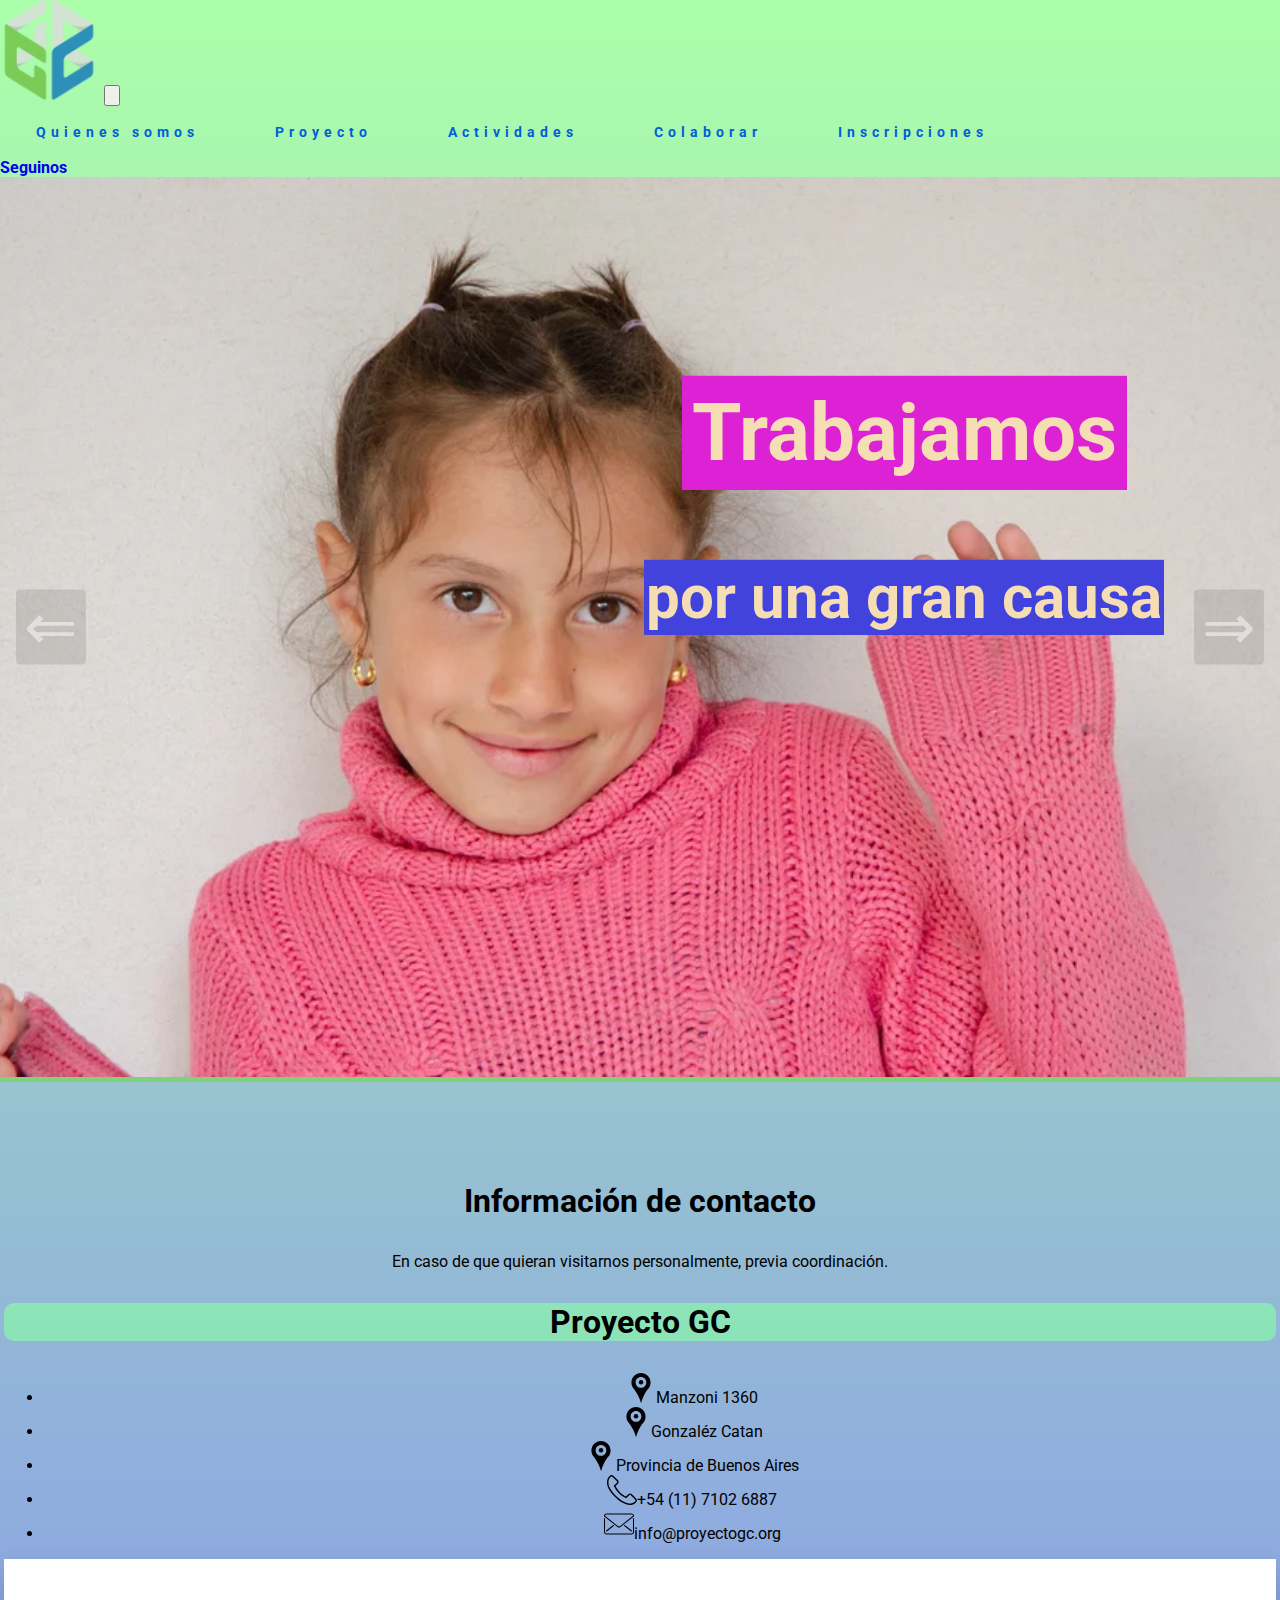
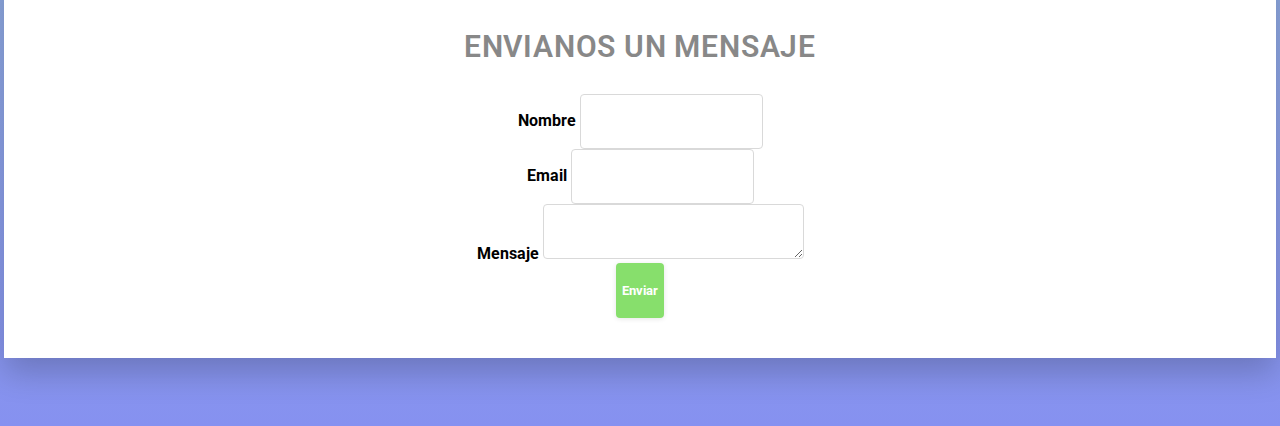
==== index.html @ 4f220537 "Ejercicio integrador 1" ====
<!DOCTYPE html>
<html lang="en">
<head>
    <meta charset="UTF-8">
    <meta name="viewport" content="width=device-width, initial-scale=1.0">
    <link href="https://cdn.jsdelivr.net/npm/bootstrap@5.2.3/dist/css/bootstrap.min.css" rel="stylesheet" integrity="sha384-rbsA2VBKQhggwzxH7pPCaAqO46MgnOM80zW1RWuH61DGLwZJEdK2Kadq2F9CUG65" crossorigin="anonymous">
    <link rel="icon" type="image/png" href="assets/img/favicon.ico">
    <title>Proyecto integrador GC</title>
    <link rel="stylesheet" href="./assets/css/index.css">
    <link rel="stylesheet" href="./assets/css/headerfooter-style.css">
    <link rel="stylesheet" href="./assets/css/Animaciones.css">
    <link rel="stylesheet" href="https://cdnjs.cloudflare.com/ajax/libs/animate.css/4.1.1/animate.min.css"/>
</head>
<body>
  <header>
    <nav class="navbar  navbar-expand-lg navbar-light sticky-top px-4 px-lg-5 py-lg-0">
        <div class="container-fluid">
          <a href="./index.html">
            <img class="logo navbar-brand gc-navbar-brand"
              src="./assets/img/logoGC_slogan.webp" 
              alt="Logo-proyectoGc"/>
        </a>
            <button type="button" class="navbar-toggler" data-bs-toggle="collapse" data-bs-target="#navbarCollapse">
                <span class="navbar-toggler-icon"></span>
            </button>
            <div class="collapse navbar-collapse" id="navbarCollapse">
                <div class="navbar-nav mx-auto">
                    <a href="./Pages/Quienesomos.html" class="nav-item nav-link button_slide slide_down">Quienes somos</a>
                    <a href="./Pages/Proyecto.html" class="nav-item nav-link button_slide slide_down">Proyecto</a>
                    <a href="./Pages/Actividades.html" class="nav-item nav-link button_slide slide_down">Actividades</a>
                    <a href="./Pages/Colaborar.html" class="nav-item nav-link button_slide slide_down">Colaborar</a>
                    <a href="./Pages/Inscripciones.html" class="nav-item nav-link button_slide slide_down">Inscripciones</a>
                </div>
                <a href="https://www.instagram.com/proyecto.gc/?hl=es" target="_blank" class="btn-h p-3 px-3 d-none d-lg-block m-3">Seguinos</a>
          </div>
        </div>  
      </nav>
  </header>
  <main>
    <section>
      <div class="carousel" data-carousel>
        <button class="carousel-button prev" data-carousel-button="prev">&#8656;</button>
        <button class="carousel-button next" data-carousel-button="next">&#8658;</button>
        <ul data-slides>
          <li class="slide" data-active>
            <div class="text-image1  animate__animated animate__bounce">
                <h3 id="tit-1"><span>Trabajamos</span></h3>
                <h3 id="sub-1"><span>por una gran causa</span></h3>
            </div>
          <img src="./assets/img/index/index1.webp" alt="Imagen niños #1">
          </li>
          <li class="slide">
            <div class="text-image2">
              <h3  id="tit-2"><span>GC es una organización sin fines de lucro que trabaja para</span></h3>
              <h3 id="sub-2"><span>mejorar calidad de vida y educativa de niños, niñas y adolescentes en la ciudad de González Catán</span></h3>
          </div>
            <img src="./assets/img/index/index2.webp" alt="Imagen niños #2">
          </li>
          <li class="slide">
            <div class="video"><iframe width="560" height="315" src="https://www.youtube.com/embed/4a1-2oGlvHI?si=ZzPH-9MSysC3BhUY" title="YouTube video player" 
              frameborder="0" allow="accelerometer; autoplay; clipboard-write; encrypted-media; gyroscope; picture-in-picture; web-share" allowfullscreen></iframe></div>
            <img src="./assets/img/index/index3.webp" alt="Imagen niños #3">
          </li>
        </ul>
      </div>
    </section>
  </main>
  <footer>
    <div class="content">
      <div class="container-footer">
        <div class="row align-items-center">
          <div class="col-lg-3 mr-auto">
            <div class="mb-5">
              <h3 class="text-white mb-4">Información de contacto</h3>
              <p class="text-white">En caso de que quieran visitarnos personalmente, previa coordinación.</p>
            </div>
            <div class="row">
              <div class="col-md-12">
                <h3 class="text-info  mb-5">Proyecto GC</h3>
                <ul class="list-unstyled mb-5">
                  <li class="d-flex text-white mb-2">
                    <div class="items mr-5"><img class="icon" src="./assets/img/footer/map-pin-svgrepo-com.svg"><span>Manzoni 1360</span></div>
                  </li>
                  <li class="d-flex text-white mb-2">
                    <div class="items mr-3"><img class="icon" src="./assets/img/footer/map-pin-svgrepo-com.svg"><span>Gonzaléz Catan</span>  </div>
                  </li>
                  <li class="d-flex text-white mb-2">
                    <div class="items mr-3"><img class="icon" src="./assets/img/footer/map-pin-svgrepo-com.svg"><span>Provincia de Buenos Aires</span>  </div>
                  </li>
                  <li class="d-flex text-white mb-2">
                    <div class="items mr-3"><img class="icon" src="./assets/img/footer/phone-call.svg"><span>+54 (11) 7102 6887 </span></div>
                  </li>
                  <li class="d-flex text-white">
                    <div class="items mr-3"><img class="icon" src="./assets/img/footer/email-svgrepo-com.svg"><span>info@proyectogc.org</span> </div>
                  </li>
                </ul>
              </div>
            </div>
          </div>
          <div class="col-lg-6">
            <div class="box">
              <h3 class="heading">Envianos un mensaje</h3>
              <form class="needs-validation" novalidate>
                <div class="row">
                  
                  <div class="col-md-12 form-group">
                    <label for="name" class="col-form-label">Nombre</label>
                    <input type="text" class="form-control" name="name" id="name" required>
                  </div>
                </div>
                <div class="row">
                  <div class="col-md-12 form-group">
                    <label for="email" class="col-form-label">Email</label>
                    <input type="email" class="form-control" name="Email" id="Email" required>
                  </div>
                </div>
                <div class="row mb-3">
                  <div class="col-md-12 form-group">
                    <label for="message" class="col-form-label">Mensaje</label>
                    <textarea class="form-control" name="Mensaje" id="Mensaje" cols="30" rows="7" required></textarea>
                  </div>
                </div>
                <div class="row">
                  <div class="col-md-12 footer-boton">
                    <input type="submit" value="Enviar" class="btn btn-block btn-primary rounded-0 py-2 px-4">
                    <span class="submitting"></span>
                  </div>
                </div>
         </div>
        </form>
  </footer>  
  <script src="./assets/js/index.js"></script>
  <script src="./assets/js/footer.js"></script>
</body>
</html>
---- assets/css/index.css ----
@import url('https://fonts.googleapis.com/css2?family=Patua+One&display=swap');
*, *::before, *::after {
  box-sizing: border-box;
}
body {
  margin: 0;
  background: linear-gradient(rgb(171, 255, 169), rgb(134, 145, 240));
}
.text-image1{
  position: absolute;
  top: 10%;
  left: 30%;
  transform: translate(50%, 10%);
  font-family: 'Patua One';
}
.video{
  position:absolute;
  top:30%;
  left: 20%;
  transform: translate(10%, 10%);

}
iframe{
  width: 700px;
  height: 400px;
}
.text-image2{
  position: absolute;
  top: 20%;
  left: 10%;
  transform: translate(0%, 0%);
  width: 80%;
  font-family: 'Patua One';
}
#tit-2{
  text-align: center;
  font-size: 40px;
}
#tit-2 span{
  background-color: rgba(95, 231, 5, 0.089);
  border: 5px solid rgba(95, 231, 5, 0.034); ;
  color: rgb(13, 12, 44);
  margin: 10px;
}
#sub-2{
  text-align: center;
  font-size: 30px;
}
#sub-2{
  background-color: rgba(31, 52, 170, 0.89);
  border: 2px solid rgb(66, 66, 221);
  color: wheat;
}
#tit-1{
  text-align: center;
  font-size: 80px;
}
#tit-1 span{
  background-color: rgb(221, 33, 212);
  border: 10px solid  rgb(221, 33, 212); ;
  color: wheat;
  margin: 10px;
}
#sub-1{
  text-align: center;
  font-size: 60px;
}
#sub-1{
  background-color: rgb(66, 66, 221);
  border: 2px solid rgb(66, 66, 221);
  color: wheat;
}
@media(max-width:700){
  .video{
    position:absolute;
    top:30%;
    left: 0%;
    transform: translate(0%, 0%)
    
  }
  iframe{
    width: 400px;
    height: 300px;
  }

} 
@media(max-width:1210px){
  .slide img{
    width: 1100px;
  }
  .video{
    position:absolute;
    top:30%;
    left: 20%;
    transform: translate(10%, 10%)
  
  }
  iframe{
    width: 400px;
    height: 300px;
  }
  .text-image1{
    top: 10%;
    left: 14%;
    transform: translate(100%, 10%)
  }
  #tit-1{
    text-align: center;
    font-size: 40px;
  }
  #sub-1{
    text-align: center;
    font-size: 40px;
  }
}
---- assets/css/headerfooter-style.css ----
@import url('https://fonts.googleapis.com/css2?family=Roboto:wght@400;700&display=swap');
*{
  font-family: 'Roboto';
}
  body{
    background: linear-gradient(rgb(171, 255, 169), rgb(134, 145, 240));
  }
  footer{
    border-top: 5px solid rgba(92, 228, 2, 0.404);
  }
  .content{
    margin-top: -40x;
  }
.text-black {
  color: #000; }

.content {
  padding: 4rem 0; }

footer h2 {
  font-size: 3.5rem;
  font-weight: 700; }

footer h3 {
  font-size: 2rem;
  font-weight: 700; }

.form-control {
  border: none;
  border: 1px solid #d9d9d9;
  border-radius: 4px; }
  .form-control:active, .form-control:focus {
    outline: none;
    -webkit-box-shadow: none;
    box-shadow: none;
    border-color: #000; }

.col-form-label {
  color: #000; }

.btn, .form-control {
  height: 55px; }

.heading {
  color: #888;
  letter-spacing: .05rem;
  text-transform: uppercase;
  font-weight: 400; }
.content{
  font-family: 'Roboto';
}
.btn {
  color: #fff;
  border: none;
  border-radius: 4px !important;
  -webkit-box-shadow: 0 1px 5px 0 rgba(0, 0, 0, 0.1) !important;
  box-shadow: 0 1px 5px 0 rgba(0, 0, 0, 0.1) !important; }
  .btn:hover {
    color: #fff; }
  .btn:active, .btn:focus {
    outline: none;
    -webkit-box-shadow: none;
    box-shadow: none; }

.box {
  padding: 40px 70px;
  background: #fff;
  -webkit-box-shadow: 0 15px 30px 0 rgba(0, 0, 0, 0.2);
  box-shadow: 0 15px 30px 0 rgba(0, 0, 0, 0.2);
  font-weight: 700; 
}
  .box h3 {
    font-size: 30px;
    margin-bottom: 30px;
    text-align: center;
    font-weight: 600; 
  }

label.error {
  font-size: 12px;
  color: red; }

#message {
  resize: vertical; }

#form-message-warning, #form-message-success {
  display: none; }

#form-message-warning {
  color: #B90B0B; }

#form-message-success {
  color: #55A44E;
  font-size: 18px;
  font-weight: bold;
  text-align: center; }

.submitting {
  text-align: center;
  float: left;
  width: 100%;
  padding: 10px 0;
  display: none;
  font-weight: bold;
  font-size: 12px;
  color: #000; }

 .icon{
  max-width: 30px;
  height: 30px;
 }
 .items{
  font-weight: 400;
  padding-left:4rem;
 }
 .container-footer {
  margin: 0 auto;
  padding: 4px;
  text-align: center;
}
.text-info{
  background-color: rgba(137, 247, 170, 0.699);
  border-radius: 10px;
}
.logo{
  width: 100px;
  height: 100px;
  background-color: transparent;
  border: none;
  opacity: 80%;

}
.navbar{
font-family: 'Roboto';
font-weight: 700;
}
.footer-boton .btn{
  background-color: rgb(135, 223, 108);
  font-family: 'Roboto';
  font-weight: 700;
}
.footer-boton .btn:hover{
  background-color: rgba(228, 106, 106, 0.822);
}
.navbar .nav-item,a{
  font-family: 'Roboto';
}
---- assets/css/Animaciones.css ----
.button_slide {
    color: #005eda;
    border-radius: 2px;
    padding: 18px 36px;
    display: inline-block;
    font-family: 'Roboto';
    font-size: 14px;
    letter-spacing: 5px;
    cursor: pointer;
    box-shadow: inset 0 0 0 0 #cf459a1f;
    -webkit-transition: ease-out 0.4s;
    -moz-transition: ease-out 0.4s;
    transition: ease-out 0.4s;
  }
  
  .slide_down:hover {
    box-shadow: inset 0 100px 0 0 #D80286;
    color: #ffffff;
  }
  .btn-h:hover {
    animation-name: wiggle;
    animation-duration: 0.4s;
    animation-timing-function: ease-in-out;
    animation-delay: 0s;
    animation-direction: alternate;
    animation-iteration-count: 3s;
    animation-fill-mode: forwards;
    animation-play-state: running;
  }
  
  @keyframes wiggle {
    0%,
    100% {
      transform: translate(0,0);
    }
    25%,
    75% {
      transform: translate(10px,0);
    }
    50% {
      transform: translate(-10px,0);
    }
  }
  button span {
    position: relative;
    display: inline-block;
    transform: translateX(0);
    transition: transform 0.3s ease;
  }
  .previous:hover span {
    transform: translateX(-10px) scale(1.2);
  }
  
  .next:hover span {
    transform: translateX(10px) scale(1.2);
  }
  
  .navbar a {
    -webkit-transition: .3s all ease;
    -o-transition: .3s all ease;
    transition: .3s all ease; }
    a, a:hover {
      text-decoration: none !important; 
  }
  
.carousel {
  width: 100vw;
  height: 100vh;
  position: relative;
}

.carousel > ul {
  margin: 0;
  padding: 0;
  list-style: none;
}

.slide {
  position: absolute;
  inset: 0;
  opacity: 0;
  transition: 200ms opacity ease-in-out;
  transition-delay: 200ms;
}

.slide > img {
  display: block;
  width: 100%;
  height: 100%;
  object-fit: cover;
  object-position: center;
}

.slide[data-active] {
  opacity: 1;
  z-index: 1;
  transition-delay: 0ms;
}

.carousel-button {
  position: absolute;
  z-index: 2;
  background: none;
  border: none;
  font-size: 4rem;
  top: 50%;
  transform: translateY(-50%);
  color: rgba(255, 255, 255, .5);
  cursor: pointer;
  border-radius: .25rem;
  padding: 0 .5rem;
  background-color: rgba(0, 0, 0, .1);
}

.carousel-button:hover,
.carousel-button:focus {
  color: white;
  background-color: rgba(0, 0, 0, .2);
}

.carousel-button:focus {
  outline: 1px solid black;
}

.carousel-button.prev {
  left: 1rem;
}

.carousel-button.next {
  right: 1rem;
}
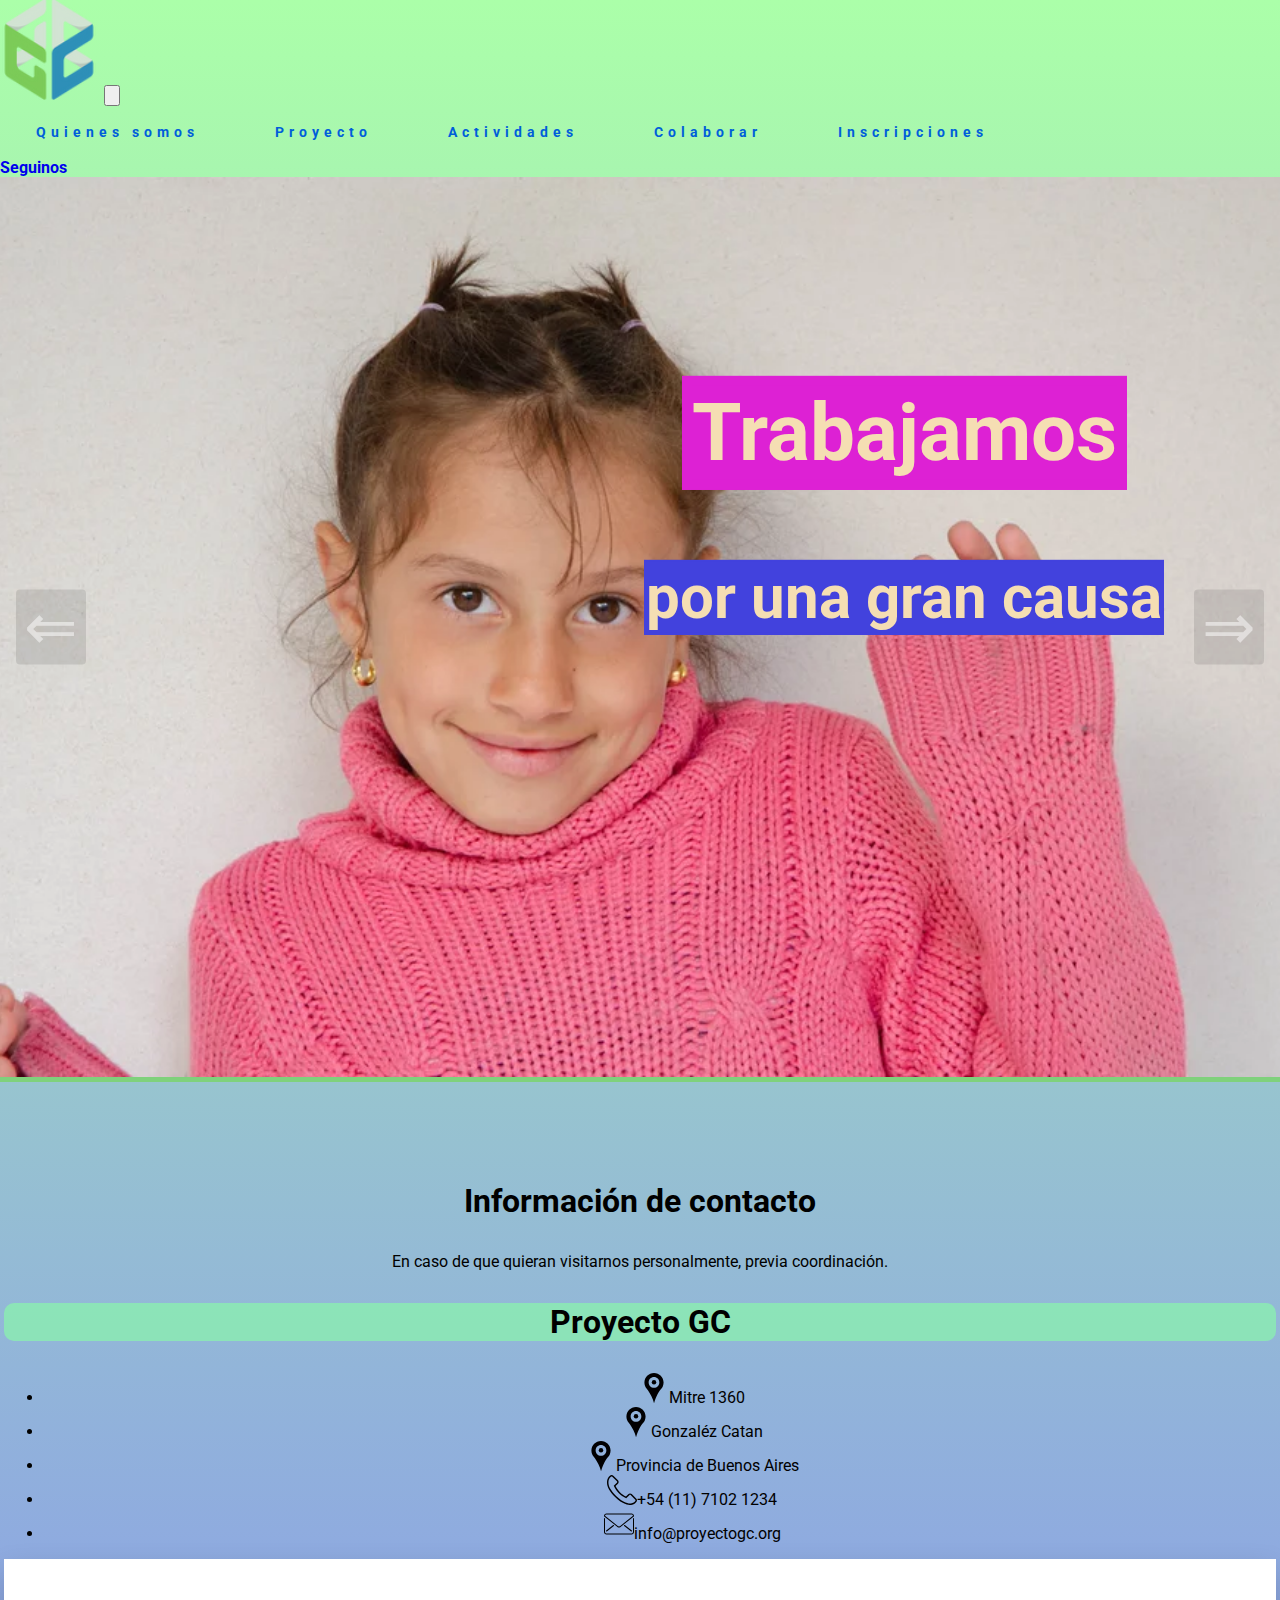
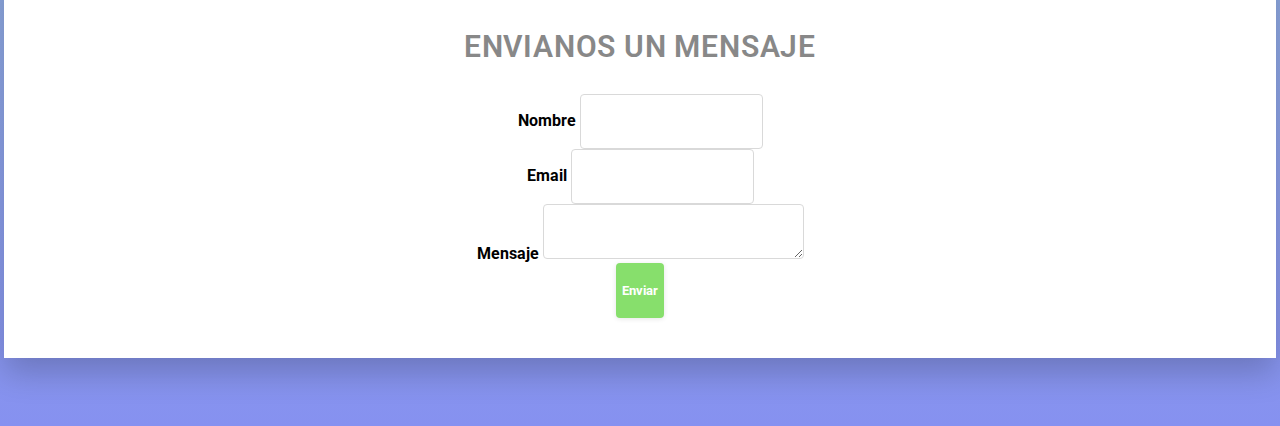
==== commit 0d6dfb15: "changes footer" ====
--- a/index.html
+++ b/index.html
@@ -10,6 +10,7 @@
     <link rel="stylesheet" href="./assets/css/headerfooter-style.css">
     <link rel="stylesheet" href="./assets/css/Animaciones.css">
     <link rel="stylesheet" href="https://cdnjs.cloudflare.com/ajax/libs/animate.css/4.1.1/animate.min.css"/>
+    <script src="https://cdn.jsdelivr.net/npm/bootstrap@5.3.1/dist/js/bootstrap.bundle.min.js"></script> 
 </head>
 <body>
   <header>
@@ -79,7 +80,7 @@
                 <h3 class="text-info  mb-5">Proyecto GC</h3>
                 <ul class="list-unstyled mb-5">
                   <li class="d-flex text-white mb-2">
-                    <div class="items mr-5"><img class="icon" src="./assets/img/footer/map-pin-svgrepo-com.svg"><span>Manzoni 1360</span></div>
+                    <div class="items mr-5"><img class="icon" src="./assets/img/footer/map-pin-svgrepo-com.svg"><span>Mitre 1360</span></div>
                   </li>
                   <li class="d-flex text-white mb-2">
                     <div class="items mr-3"><img class="icon" src="./assets/img/footer/map-pin-svgrepo-com.svg"><span>Gonzaléz Catan</span>  </div>
@@ -88,7 +89,7 @@
                     <div class="items mr-3"><img class="icon" src="./assets/img/footer/map-pin-svgrepo-com.svg"><span>Provincia de Buenos Aires</span>  </div>
                   </li>
                   <li class="d-flex text-white mb-2">
-                    <div class="items mr-3"><img class="icon" src="./assets/img/footer/phone-call.svg"><span>+54 (11) 7102 6887 </span></div>
+                    <div class="items mr-3"><img class="icon" src="./assets/img/footer/phone-call.svg"><span>+54 (11) 7102 1234 </span></div>
                   </li>
                   <li class="d-flex text-white">
                     <div class="items mr-3"><img class="icon" src="./assets/img/footer/email-svgrepo-com.svg"><span>info@proyectogc.org</span> </div>
